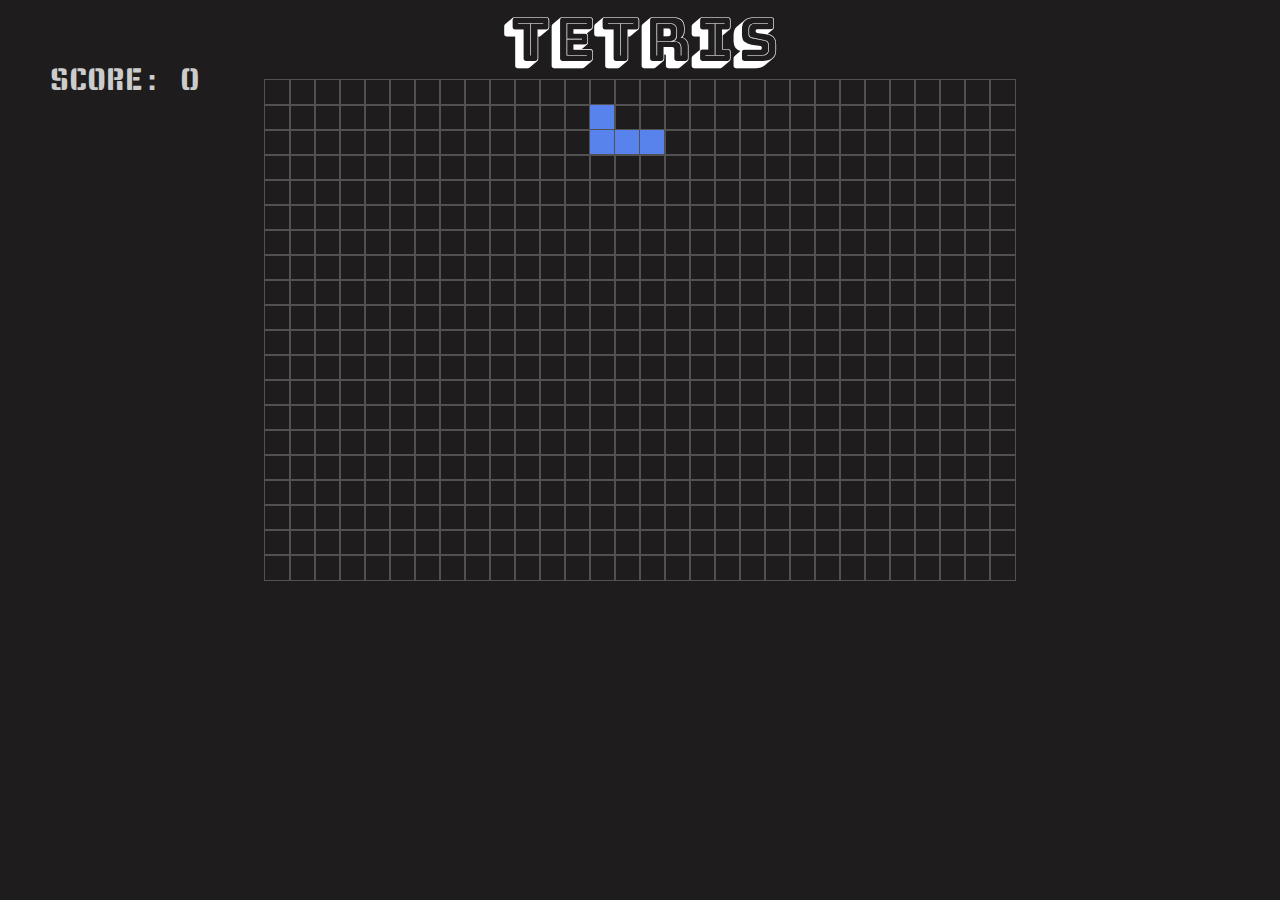
==== tetris/index.html @ 9d73df72 "JavaScript Project" ====
<!DOCTYPE html>
<html lang="en">
<head>
    <meta charset="UTF-8">
    <meta http-equiv="X-UA-Compatible" content="IE=edge">
    <meta name="viewport" content="width=device-width, initial-scale=1.0">
    <title>TETRIS</title>
    <link rel="stylesheet" href="css/style.css">

    <link href="https://fonts.googleapis.com/css2?family=Bungee+Shade&display=swap" rel="stylesheet">
    <link href="https://fonts.googleapis.com/css2?family=Keania+One&display=swap" rel="stylesheet">
</head>
<body>
    <div class="wrapper">
        <div class="title">TETRIS
            <div class="score_tit">SCORE : </div>
            <div class="score">0</div>
        </div>
        <div class="game-text">
            <span>게임종료</span>
            <button>다시시작</button>
        </div>
        <div class="playground">
            <ul></ul>
        </div>
    </div>

    <script src="js/tetris.js" type="module"></script>

</body>
</html>
---- tetris/css/style.css ----
* {
    margin: 0;
    padding: 0;
}

ul {
    list-style: none;
}

body {
    background-color: #1e1c1c;
    height: 100%;
    overflow: hidden;
}
.game-text {
    display: none;
    justify-content: center;
    align-items: center;
    flex-direction: column;
    position: fixed;
    width: 100%;
    height: 100%;
    background: rgb(0, 0, 0, 0.7);
    left: 0;
    top: 0;
    color: #fff;
    font-size: 50px;
}
.game-text > button {
    padding: 0.5rem 1rem;
    color: #fff;
    background: salmon;
    border: none;
    cursor: pointer;

}
.title {
    color: #ffffff;
    font-size: 60px;
    text-align: center;
    font-family: 'Bungee Shade', cursive;
}
.score_tit{
    position: absolute;
    top: 60px;
    left: 50px;
    font-size: 30px;
    color: #ccc;
    font-family: 'Keania One', cursive;
}
.score {
    position: absolute;
    top: 60px;
    left: 180px;
    font-size: 30px;
    color: #ccc;
    font-family: 'Keania One', cursive;
}

.playground > ul {
    border: 1px solid #333;
    width: 750px;
    margin: 0 auto;
}

.playground > ul > li {
    width: 100%;
    height: 25px;
}

.playground > ul > li > ul {
    display: flex;
}

.playground > ul > li > ul > li {
    width: 25px;
    height: 25px;
    outline: 0.5px solid #515151;
}

.square {
    background: #7fdd50;
}
.bar {
    background: #ff8649;
}
.tree {
    background: #e33821;
}
.zee {
    background: #ffe432;
}
.elLeft {
    background: #5882ec;
}
.elRight {
    background: #a83ee6;
}
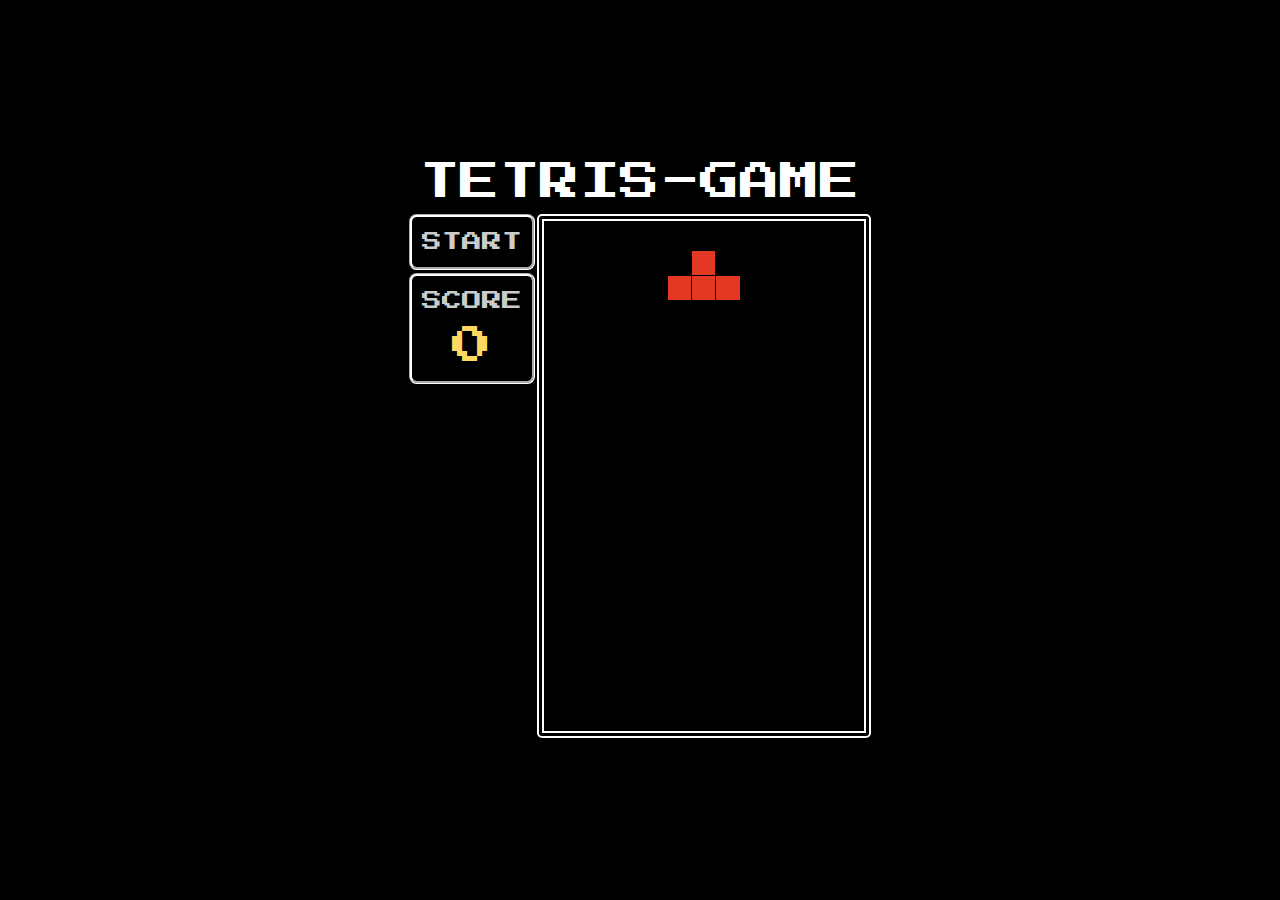
==== commit 749522d7: "JavaScript Project" ====
--- a/tetris/index.html
+++ b/tetris/index.html
@@ -9,20 +9,32 @@
 
     <link href="https://fonts.googleapis.com/css2?family=Bungee+Shade&display=swap" rel="stylesheet">
     <link href="https://fonts.googleapis.com/css2?family=Keania+One&display=swap" rel="stylesheet">
+
+    <link href="https://fonts.googleapis.com/css2?family=Press+Start+2P&display=swap" rel="stylesheet">
 </head>
 <body>
     <div class="wrapper">
-        <div class="title">TETRIS
-            <div class="score_tit">SCORE : </div>
-            <div class="score">0</div>
-        </div>
         <div class="game-text">
             <span>게임종료</span>
             <button>다시시작</button>
         </div>
-        <div class="playground">
-            <ul></ul>
+        <div class="title">TETRIS-GAME
         </div>
+        <div class="field">
+            <div class="info">
+                <a class="start-button">START</a>
+                <div class="score-wrapper">
+                    <div class="score_tit">SCORE</div>
+                    <div class="score">0</div>
+                </div>
+            </div>
+
+            <div class="playground">
+                <ul></ul>
+            </div>
+        </div>
+        
+        
     </div>
 
     <script src="js/tetris.js" type="module"></script>
--- a/tetris/css/style.css
+++ b/tetris/css/style.css
@@ -1,98 +1,243 @@
 * {
-    margin: 0;
-    padding: 0;
+  margin: 0;
+  padding: 0;
 }
 
 ul {
-    list-style: none;
+  list-style: none;
 }
 
 body {
-    background-color: #1e1c1c;
-    height: 100%;
-    overflow: hidden;
+  background-color: #000000;
+  height: 100vh;
+  overflow: hidden;
+}
+.wrapper {
+    height: 100vh;
+    display: flex;
+    justify-content: center;
+    flex-direction: column;
+    align-items: center;
 }
 .game-text {
-    display: none;
+  display: none;
+  justify-content: center;
+  align-items: center;
+  flex-direction: column;
+  position: fixed;
+  width: 100%;
+  height: 100%;
+  background: rgb(0, 0, 0, 0.7);
+  left: 0;
+  top: 0;
+  color: #fff;
+  font-size: 50px;
+}
+.game-text > button {
+  padding: 0.5rem 1rem;
+  color: #fff;
+  background: salmon;
+  border: none;
+  cursor: pointer;
+}
+
+
+.title {
+  color: #ffffff;
+  font-family: 'Press Start 2P', cursive;
+  margin-bottom: 1vw;
+  font-size: 40px;
+  /* margin-top: 5vw; */
+}
+.field {
+    margin: 0 auto;
+    display: flex;
+    justify-content: space-between;
+    text-align: center;
+}
+.info {
+    display: flex;
+    flex-direction: column;
+    margin-right: 2.5px;
+}
+
+.start-button {
+    text-decoration: none;
+    color: #cccccc;
+    cursor:pointer;
+    font-family: 'Press Start 2P', cursive;
+    font-size: 20px;
+    padding: 15px 10px;
+    background-color: #000000;
+    border: 3px groove #ffffff;
+    border-radius: 7.5px;
+    margin-bottom: 2.5px;
+}
+
+.score-wrapper {
+    background-color: #000000;
+    border: 3px groove #ffffff;
+    border-radius: 7.5px;
+    padding: 15px 10px;
+}
+.score_tit {
+  /* position: absolute;
+  top: 9.5vw;
+  left: 5%; */
+  font-size: 20px;
+  color: #ccc;
+  /* font-family: "Keania One", cursive; */
+  font-family: 'Press Start 2P', cursive;
+  padding-bottom: 15px;
+}
+.score {
+  /* position: absolute;
+  top: 9.5vw;
+  left: 13%; */
+  font-size: 40px;
+  color: rgb(255, 216, 97);
+  /* font-family: "Keania One", cursive; */
+  font-family: 'Press Start 2P', cursive;
+}
+
+
+
+
+.playground {
+    /* margin-bottom: 50px; */
+
+    display: flex;
     justify-content: center;
     align-items: center;
-    flex-direction: column;
-    position: fixed;
+    background-color: rgb(0, 0, 0);
+    width: 320px;
+    height: 510px;
+    border: 7px double #ffffff;
+    border-radius: 5px;
+}
+
+.playground > ul {
+  /* border: 1px solid #333;
+  width: 500px;
+  margin: 0 auto; */
+
+
+    width: 315px;
+    margin: 0 auto;
+}
+
+.playground > ul > li {
+  width: 100%;
+  height: 25px;
+}
+
+.playground > ul > li > ul {
+  display: flex;
+}
+
+.playground > ul > li > ul > li {
+  width: 25px;
+  height: 25px;
+  outline: 0.5px solid #000000;
+}
+
+
+
+
+/* .playground {
+    display: flex;
+    justify-content: center;
+    align-items: center;
+    background-color: rgb(9, 53, 104);
+    width: 320px;
+    height: 540px;
+    border: 1px solid #fff;
+    border-radius: 5px;
+}
+
+.playground>ul {
+    width: 275px;
+    margin: 0 auto;
+}
+
+.playground>ul>li {
     width: 100%;
-    height: 100%;
-    background: rgb(0, 0, 0, 0.7);
-    left: 0;
-    top: 0;
-    color: #fff;
-    font-size: 50px;
-}
-.game-text > button {
-    padding: 0.5rem 1rem;
-    color: #fff;
-    background: salmon;
-    border: none;
-    cursor: pointer;
-
-}
-.title {
-    color: #ffffff;
-    font-size: 60px;
-    text-align: center;
-    font-family: 'Bungee Shade', cursive;
-}
-.score_tit{
-    position: absolute;
-    top: 60px;
-    left: 50px;
-    font-size: 30px;
-    color: #ccc;
-    font-family: 'Keania One', cursive;
-}
-.score {
-    position: absolute;
-    top: 60px;
-    left: 180px;
-    font-size: 30px;
-    color: #ccc;
-    font-family: 'Keania One', cursive;
-}
-
-.playground > ul {
-    border: 1px solid #333;
-    width: 750px;
-    margin: 0 auto;
-}
-
-.playground > ul > li {
-    width: 100%;
-    height: 25px;
-}
-
-.playground > ul > li > ul {
-    display: flex;
-}
-
-.playground > ul > li > ul > li {
-    width: 25px;
-    height: 25px;
-    outline: 0.5px solid #515151;
-}
+    height: 20px;
+    background-color: rgb(9, 17, 26);
+}
+
+.playground>ul>li>ul {
+    display: flex;
+}
+
+.playground>ul>li>ul>li {
+    width: 20px;
+    height: 20px;
+} */
+
+
+
 
 .square {
-    background: #7fdd50;
+  background: #7fdd50;
+  outline: 0.5px solid #ffffff;
 }
 .bar {
-    background: #ff8649;
+  background: #ff8649;
+  outline: 0.5px solid #ffffff;
 }
 .tree {
-    background: #e33821;
+  background: #e33821;
+  outline: 0.5px solid #ffffff;
 }
 .zee {
-    background: #ffe432;
+  background: #ffe432;
+  outline: 0.5px solid #ffffff;
 }
 .elLeft {
-    background: #5882ec;
+  background: #5882ec;
+  outline: 0.5px solid #ffffff;
 }
 .elRight {
-    background: #a83ee6;
-}
+  background: #a83ee6;
+  outline: 0.5px solid #ffffff;
+}
+
+
+
+@media (max-width:580px) {
+    .imag {
+        display: none;
+    }
+
+    .field {
+        flex-direction: column;
+    }
+
+    .name {
+        font-size: 20px;
+    }
+
+    .about {
+        font-size: 10px;
+    }
+    .score {
+        font-size: 20px;
+    }
+    .score-text {
+        margin-bottom: 5px;
+    }
+    .help {
+        display: none;
+    }
+
+    .score-wrapper {
+        padding: 5px 0;
+        border-radius: 5px;
+    }
+
+    .about-name {
+       display: none;
+    }
+
+}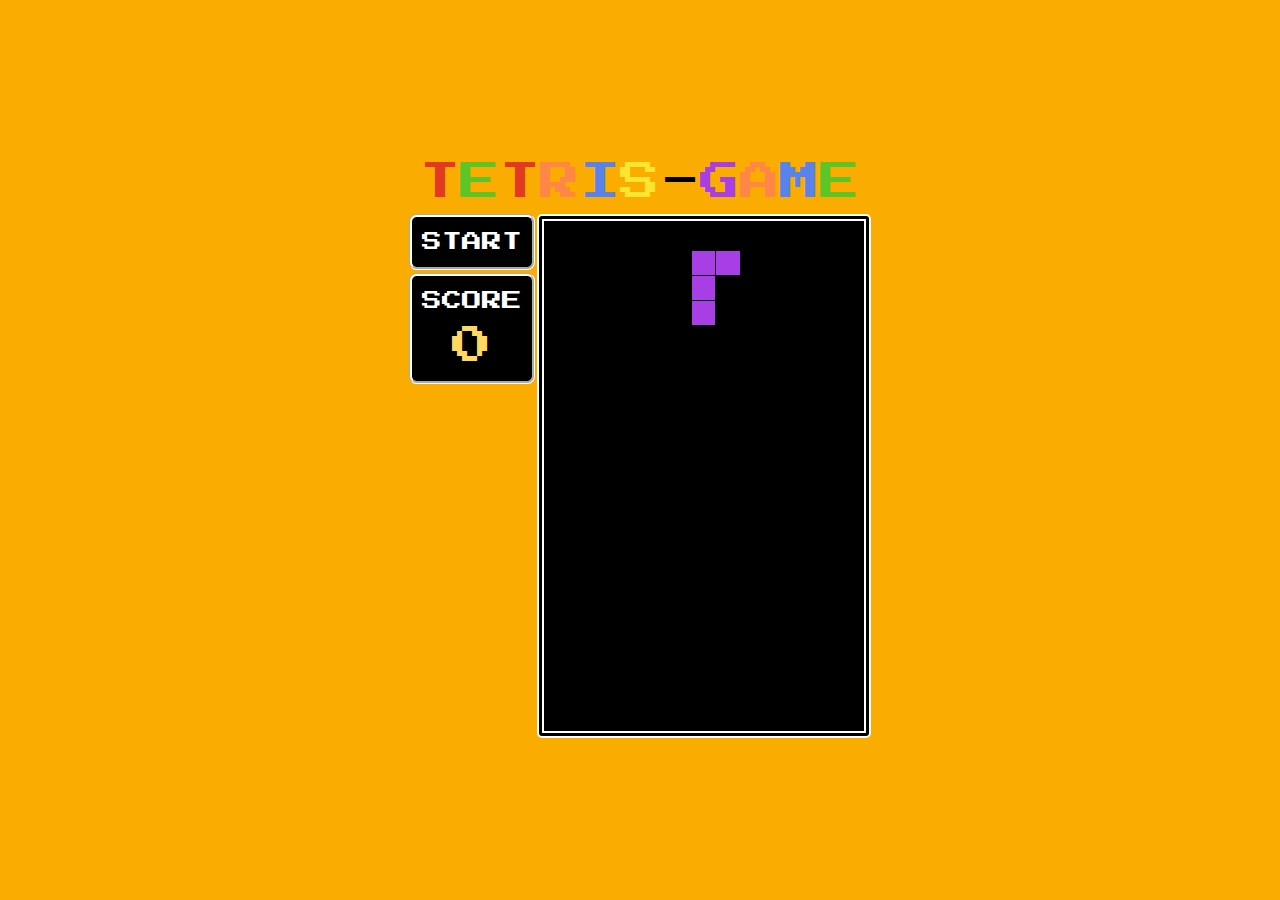
==== commit c47254e0: "JavaScript Project" ====
--- a/tetris/index.html
+++ b/tetris/index.html
@@ -18,7 +18,7 @@
             <span>게임종료</span>
             <button>다시시작</button>
         </div>
-        <div class="title">TETRIS-GAME
+        <div class="title"><span style="color: #e33821;">T</span><span style="color: #5cc527;">E</span><span style="color: #e33821;">T</span><span style="color: #ff8649;">R</span><span style="color: #5882ec;">I</span><span style="color: #ffe432;">S</span>-<span style="color: #a83ee6;">G</span><span style="color: #ff8649;">A</span><span style="color: #5882ec;">M</span><span style="color: #5cc527;">E</span>
         </div>
         <div class="field">
             <div class="info">
--- a/tetris/css/style.css
+++ b/tetris/css/style.css
@@ -8,7 +8,7 @@
 }
 
 body {
-  background-color: #000000;
+  background-color: #faad00;
   height: 100vh;
   overflow: hidden;
 }
@@ -43,7 +43,7 @@
 
 
 .title {
-  color: #ffffff;
+  color: #000000;
   font-family: 'Press Start 2P', cursive;
   margin-bottom: 1vw;
   font-size: 40px;
@@ -63,7 +63,7 @@
 
 .start-button {
     text-decoration: none;
-    color: #cccccc;
+    color: #ffffff;
     cursor:pointer;
     font-family: 'Press Start 2P', cursive;
     font-size: 20px;
@@ -85,7 +85,7 @@
   top: 9.5vw;
   left: 5%; */
   font-size: 20px;
-  color: #ccc;
+  color: #ffffff;
   /* font-family: "Keania One", cursive; */
   font-family: 'Press Start 2P', cursive;
   padding-bottom: 15px;
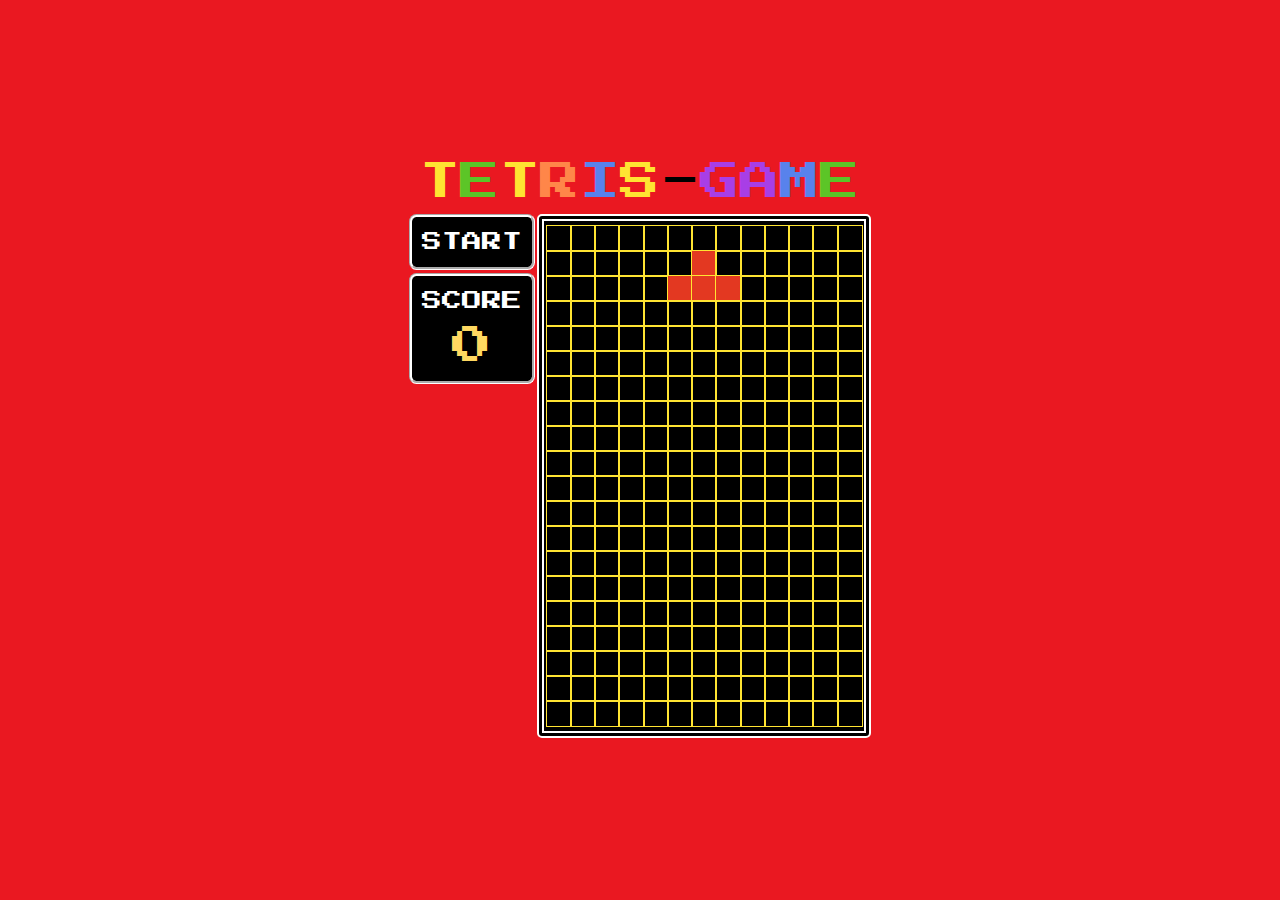
==== commit 046944fa: "JavaScript Project" ====
--- a/tetris/index.html
+++ b/tetris/index.html
@@ -18,7 +18,7 @@
             <span>게임종료</span>
             <button>다시시작</button>
         </div>
-        <div class="title"><span style="color: #e33821;">T</span><span style="color: #5cc527;">E</span><span style="color: #e33821;">T</span><span style="color: #ff8649;">R</span><span style="color: #5882ec;">I</span><span style="color: #ffe432;">S</span>-<span style="color: #a83ee6;">G</span><span style="color: #ff8649;">A</span><span style="color: #5882ec;">M</span><span style="color: #5cc527;">E</span>
+        <div class="title"><span style="color: #ffe432;">T</span><span style="color: #5cc527;">E</span><span style="color: #ffe432;">T</span><span style="color: #ff8649;">R</span><span style="color: #5882ec;">I</span><span style="color: #ffe432;">S</span>-<span style="color: #a83ee6;">G</span><span style="color: #a83ee6;">A</span><span style="color: #5882ec;">M</span><span style="color: #5cc527;">E</span>
         </div>
         <div class="field">
             <div class="info">
--- a/tetris/css/style.css
+++ b/tetris/css/style.css
@@ -8,7 +8,7 @@
 }
 
 body {
-  background-color: #faad00;
+  background-color: #ea1821;
   height: 100vh;
   overflow: hidden;
 }
@@ -109,7 +109,7 @@
     display: flex;
     justify-content: center;
     align-items: center;
-    background-color: rgb(0, 0, 0);
+    background-color: #000000;
     width: 320px;
     height: 510px;
     border: 7px double #ffffff;
@@ -138,7 +138,7 @@
 .playground > ul > li > ul > li {
   width: 25px;
   height: 25px;
-  outline: 0.5px solid #000000;
+  outline: 0.5px solid #ffe432;
 }
 
 
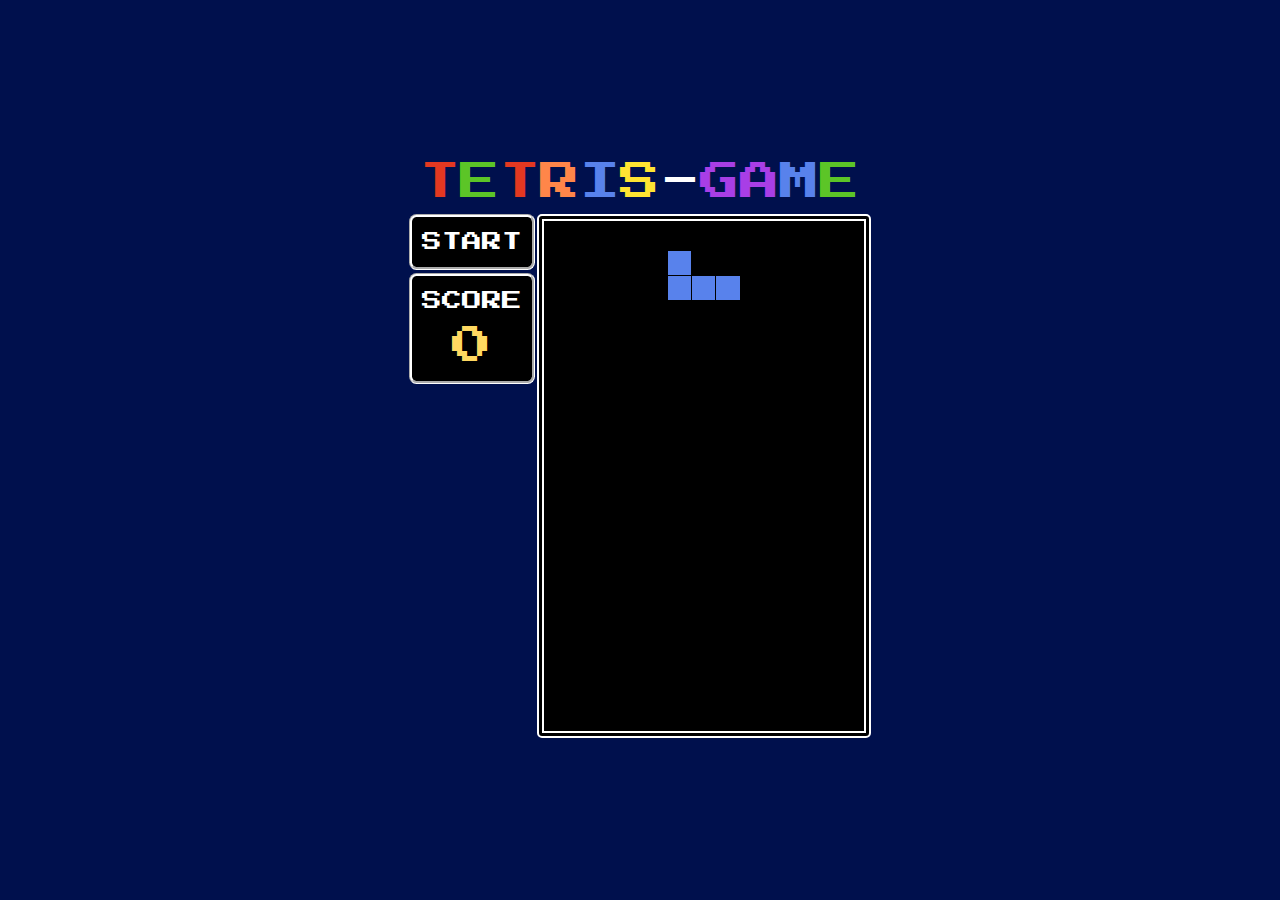
==== commit 5c00b9c1: "JavaScript Project" ====
--- a/tetris/index.html
+++ b/tetris/index.html
@@ -18,7 +18,7 @@
             <span>게임종료</span>
             <button>다시시작</button>
         </div>
-        <div class="title"><span style="color: #ffe432;">T</span><span style="color: #5cc527;">E</span><span style="color: #ffe432;">T</span><span style="color: #ff8649;">R</span><span style="color: #5882ec;">I</span><span style="color: #ffe432;">S</span>-<span style="color: #a83ee6;">G</span><span style="color: #a83ee6;">A</span><span style="color: #5882ec;">M</span><span style="color: #5cc527;">E</span>
+        <div class="title"><span style="color: #e33821;">T</span><span style="color: #5cc527;">E</span><span style="color: #e33821;">T</span><span style="color: #ff8649;">R</span><span style="color: #5882ec;">I</span><span style="color: #ffe432;">S</span>-<span style="color: #a83ee6;">G</span><span style="color: #a83ee6;">A</span><span style="color: #5882ec;">M</span><span style="color: #5cc527;">E</span>
         </div>
         <div class="field">
             <div class="info">
--- a/tetris/css/style.css
+++ b/tetris/css/style.css
@@ -8,7 +8,7 @@
 }
 
 body {
-  background-color: #ea1821;
+  background-color: #00104d;
   height: 100vh;
   overflow: hidden;
 }
@@ -43,7 +43,7 @@
 
 
 .title {
-  color: #000000;
+  color: #ffffff;
   font-family: 'Press Start 2P', cursive;
   margin-bottom: 1vw;
   font-size: 40px;
@@ -138,7 +138,7 @@
 .playground > ul > li > ul > li {
   width: 25px;
   height: 25px;
-  outline: 0.5px solid #ffe432;
+  outline: 0.5px solid #000000;
 }
 
 
